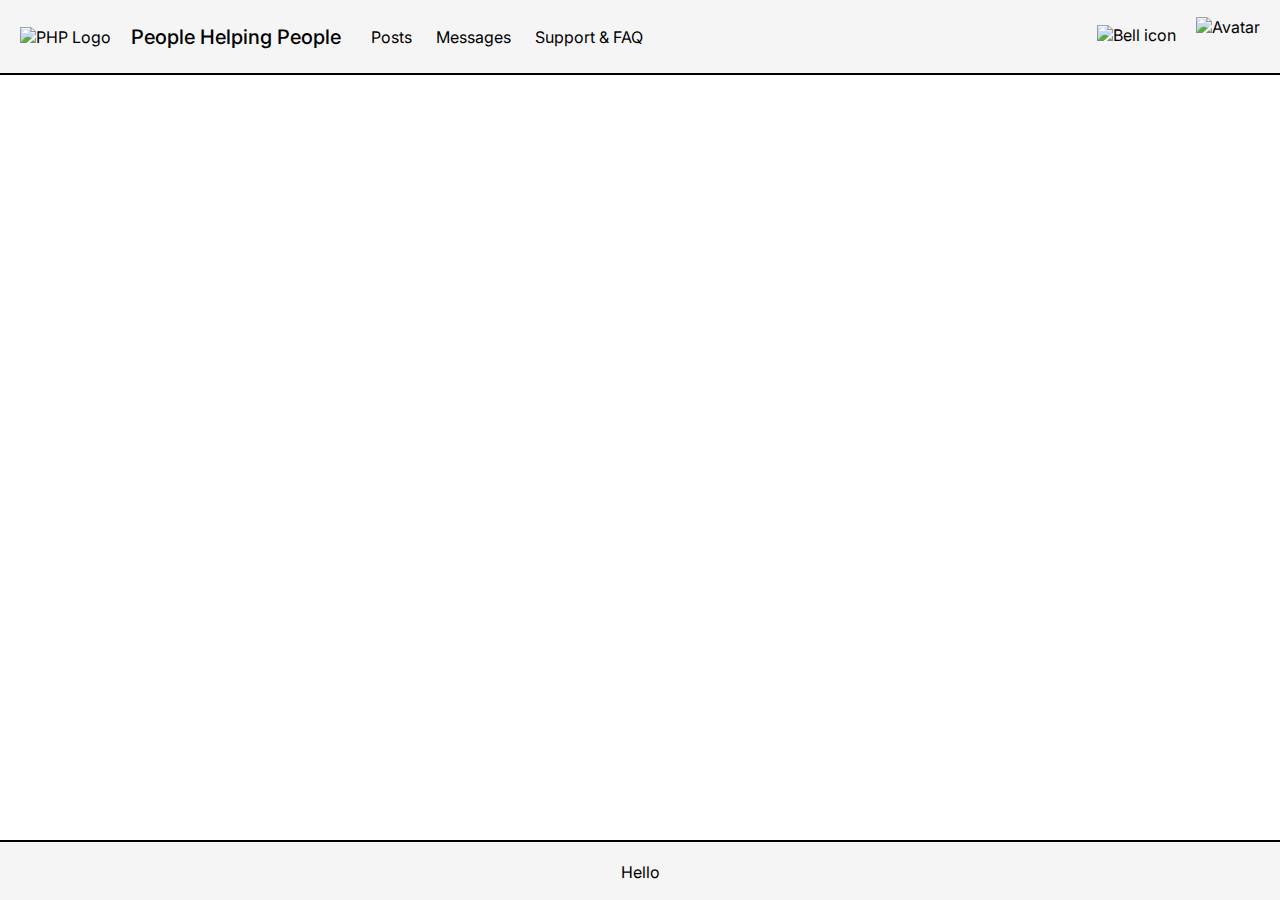
==== index.html @ 047669de "Update index.css with old code,  added css reset and index css" ====
<!DOCTYPE html>
<html lang="en">
<head>
    <meta charset="UTF-8">
    <meta http-equiv="X-UA-Compatible" content="IE=edge">
    <meta name="viewport" content="width=device-width, initial-scale=1.0">
    <title>Home Page</title>
    <link rel="stylesheet" href="css/reset.css">
    <link rel="stylesheet" href="css/style.css">
</head>
<body>
    <!--Home page header-->
    <header>
        <div class="header-left">
            <a href="index.html"><img class="header-logo" src="images/tracedLogo.png" alt="PHP Logo"></a>
            <h1 class="header-text">People Helping People</h1>
            <nav>
                <a href="#">Posts</a>
                <a href="#">Messages</a>
                <a href="#">Support & FAQ</a>
            </nav>
        </div>
        <div class="header-right">
            <img class="bell" src="images/bell-fill.png" alt="Bell icon">
            <img class="avatar" src="images/1.0 Avatar.png" alt="Avatar">
        </div>
    </header>
    <footer>
        <p>Hello</p>
    </footer>
</body>
</html>
---- css/style.css ----
/* css reset is located in reset.css */

/* GLOBAL STYLES */
@import url("https://fonts.googleapis.com/css2?family=Inter:wght@200;300;400;500;600;700&display=swap");

body {
    font-family: "Inter", sans-serif;
}

/* header */
header {
    height: 75px;
    background: #f5f5f5;
    display: flex;
    flex-wrap: nowrap;
    align-items: center;
    padding: 20px;
    justify-content: space-between;
    border-bottom: 2px solid #000;
}
.header-left {
    display: flex;
    align-items: center;
}
.header-right {
    display: flex;
    align-items: center;
}
.header-logo {
    height: 35px;
    width: auto;
}
.header-text {
    font-weight: 500;
    font-size: 20px;
    padding: 0px 20px;
}
nav a {
    padding: 0px 10px;
}
.bell {
    height: 24px;
    padding: 0px 20px;
}
.avatar {
    height: 40px;
}

/* footer */
footer {
    background: #f5f5f5;
    width: 100%;
    height: 60px;
    position: absolute;
    bottom: 0;
    left: 0;
    text-align: center;
    padding: 20px;
    border-top: 2px solid #000;
}
.footer-link:hover {
    text-decoration: underline;
}
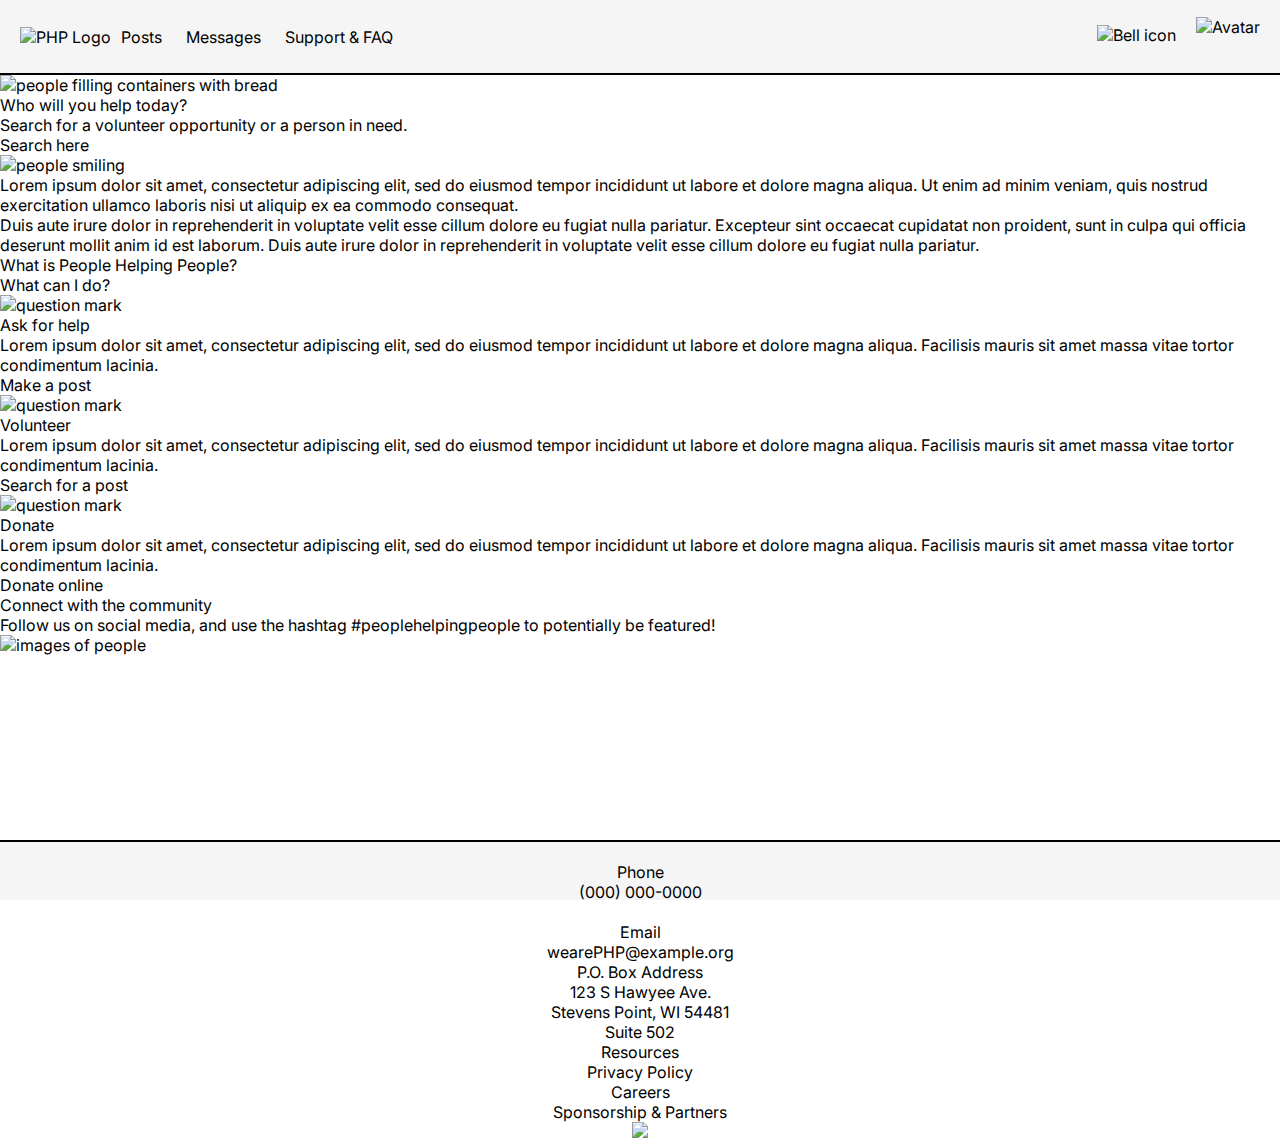
==== commit d0413dab: "changed text on card section" ====
--- a/index.html
+++ b/index.html
@@ -7,17 +7,18 @@
     <title>Home Page</title>
     <link rel="stylesheet" href="css/reset.css">
     <link rel="stylesheet" href="css/style.css">
+    <script src="https://code.jquery.com/jquery-latest.min.js"></script>
+    <script src="js/javascript.js"></script>
 </head>
 <body>
     <!--Home page header-->
     <header>
         <div class="header-left">
-            <a href="index.html"><img class="header-logo" src="images/tracedLogo.png" alt="PHP Logo"></a>
-            <h1 class="header-text">People Helping People</h1>
+            <a href="index.html"><img class="header-logo" src="images/current logo.png" alt="PHP Logo"></a>
             <nav>
-                <a href="#">Posts</a>
-                <a href="#">Messages</a>
-                <a href="#">Support & FAQ</a>
+                <a class="navlinks" href="#">Posts</a>
+                <a class="navlinks" href="#">Messages</a>
+                <a class="navlinks" href="#">Support & FAQ</a>
             </nav>
         </div>
         <div class="header-right">
@@ -25,8 +26,97 @@
             <img class="avatar" src="images/1.0 Avatar.png" alt="Avatar">
         </div>
     </header>
-    <footer>
-        <p>Hello</p>
-    </footer>
+    <div id="intro">
+        <img id="hero-image" src="images/heroimage.png" alt="people filling containers with bread">
+        <div id="hero-text-container">
+            <h2 id="hero-text">Who will you help today?</h2>
+            <p id="hero-subtext">Search for a volunteer opportunity or a person in need.</p>
+        </div>
+    </div>
+    <form class="nosubmit">
+        <input class="nosubmit" type="search" placeholder="Search here">
+    </form>
+    <main>
+        <div class="who-are-we">
+        </div>
+        <div class="who-are-we">
+            <div class="intro-image">
+                <img src="images/intro images.png" alt="people smiling">
+            </div>
+            <div class="answer-text">
+                <p>Lorem ipsum dolor sit amet, consectetur adipiscing elit, sed do eiusmod tempor incididunt ut labore et dolore magna aliqua. Ut enim ad minim veniam, quis nostrud exercitation ullamco laboris nisi ut aliquip ex ea commodo consequat. 
+                </p>
+                <p>Duis aute irure dolor in reprehenderit in voluptate velit esse cillum dolore eu fugiat nulla pariatur. Excepteur sint occaecat cupidatat non proident, sunt in culpa qui officia deserunt mollit anim id est laborum. Duis aute irure dolor in reprehenderit in voluptate velit esse cillum dolore eu fugiat nulla pariatur.</p>
+            </div>
+            <div class="question-text">
+                <h2 id="intro-question">What is People Helping People?</h2>
+                <div class="line"></div>
+            </div>
+        </div>  
+        <div class="question-text">
+            <h2 id="intro-question">What can I do?</h2>
+            <div class="line"></div>
+        </div>
+        <div class="what-can-i-do">
+            <div class="intro-card">
+                <img class="badge" alt="question mark" src="images/question badge.png">
+                <h1>Ask for help</h1>
+                <p>Lorem ipsum dolor sit amet, consectetur adipiscing elit, sed do eiusmod tempor incididunt ut labore et dolore magna aliqua. Facilisis mauris sit amet massa vitae tortor condimentum lacinia.</p>
+                <div class="button">
+                    <p><a href="post.html">Make a post</a></p>
+                </div>
+            </div>
+            <div class="intro-card">
+                <img class="badge" alt="question mark" src="images/search badge.png">
+                <h1>Volunteer</h1>
+                <p>Lorem ipsum dolor sit amet, consectetur adipiscing elit, sed do eiusmod tempor incididunt ut labore et dolore magna aliqua. Facilisis mauris sit amet massa vitae tortor condimentum lacinia.</p>
+                <div class="button">
+                    <p><a href="post.html">Search for a post</a></p>
+                </div>
+            </div>
+            <div class="intro-card">
+                <img class="badge" alt="question mark" src="images/money badge.png">
+                <h1>Donate</h1>
+                <p>Lorem ipsum dolor sit amet, consectetur adipiscing elit, sed do eiusmod tempor incididunt ut labore et dolore magna aliqua. Facilisis mauris sit amet massa vitae tortor condimentum lacinia.</p>
+                <div class="button">
+                    <p><a href="post.html">Donate online</a></p>
+                </div>
+            </div>
+        </div>
+    </main>
+    <div class="connect-with-community">
+        <div class="question-text">
+            <h2 id="intro-question">Connect with the community</h2>
+            <div class="line"></div>
+        </div>
+        <p>Follow us on social media, and use the hashtag #peoplehelpingpeople to potentially be featured!</p>
+        <img class="carousel-images" src="images/caurouselimages.png" alt="images of people">
+    </div>
+<!--Footer-->
+ <footer>
+    <div class="footer-links">
+        <div class="column">
+            <p><span>Phone</span></p>
+            <p>(000) 000-0000</p><br>
+            <p><span>Email</span></p>
+            <p>wearePHP@example.org</p>
+        </div>
+        <div class="column">
+            <p><span>P.O. Box Address</span></p>
+            <p>123 S Hawyee Ave.</p>
+            <p>Stevens Point, WI 54481</p>
+            <p>Suite 502</p>
+        </div>
+        <div class="column">
+            <p><span>Resources</span></p>
+            <p>Privacy Policy</p>
+            <p>Careers</p>
+            <p>Sponsorship & Partners</p> 
+        </div>
+    </div>
+    <div class="social-media">
+        <a href="#"><img src="images/social media footer.png"></a>
+    </div>
+ </footer>
 </body>
 </html>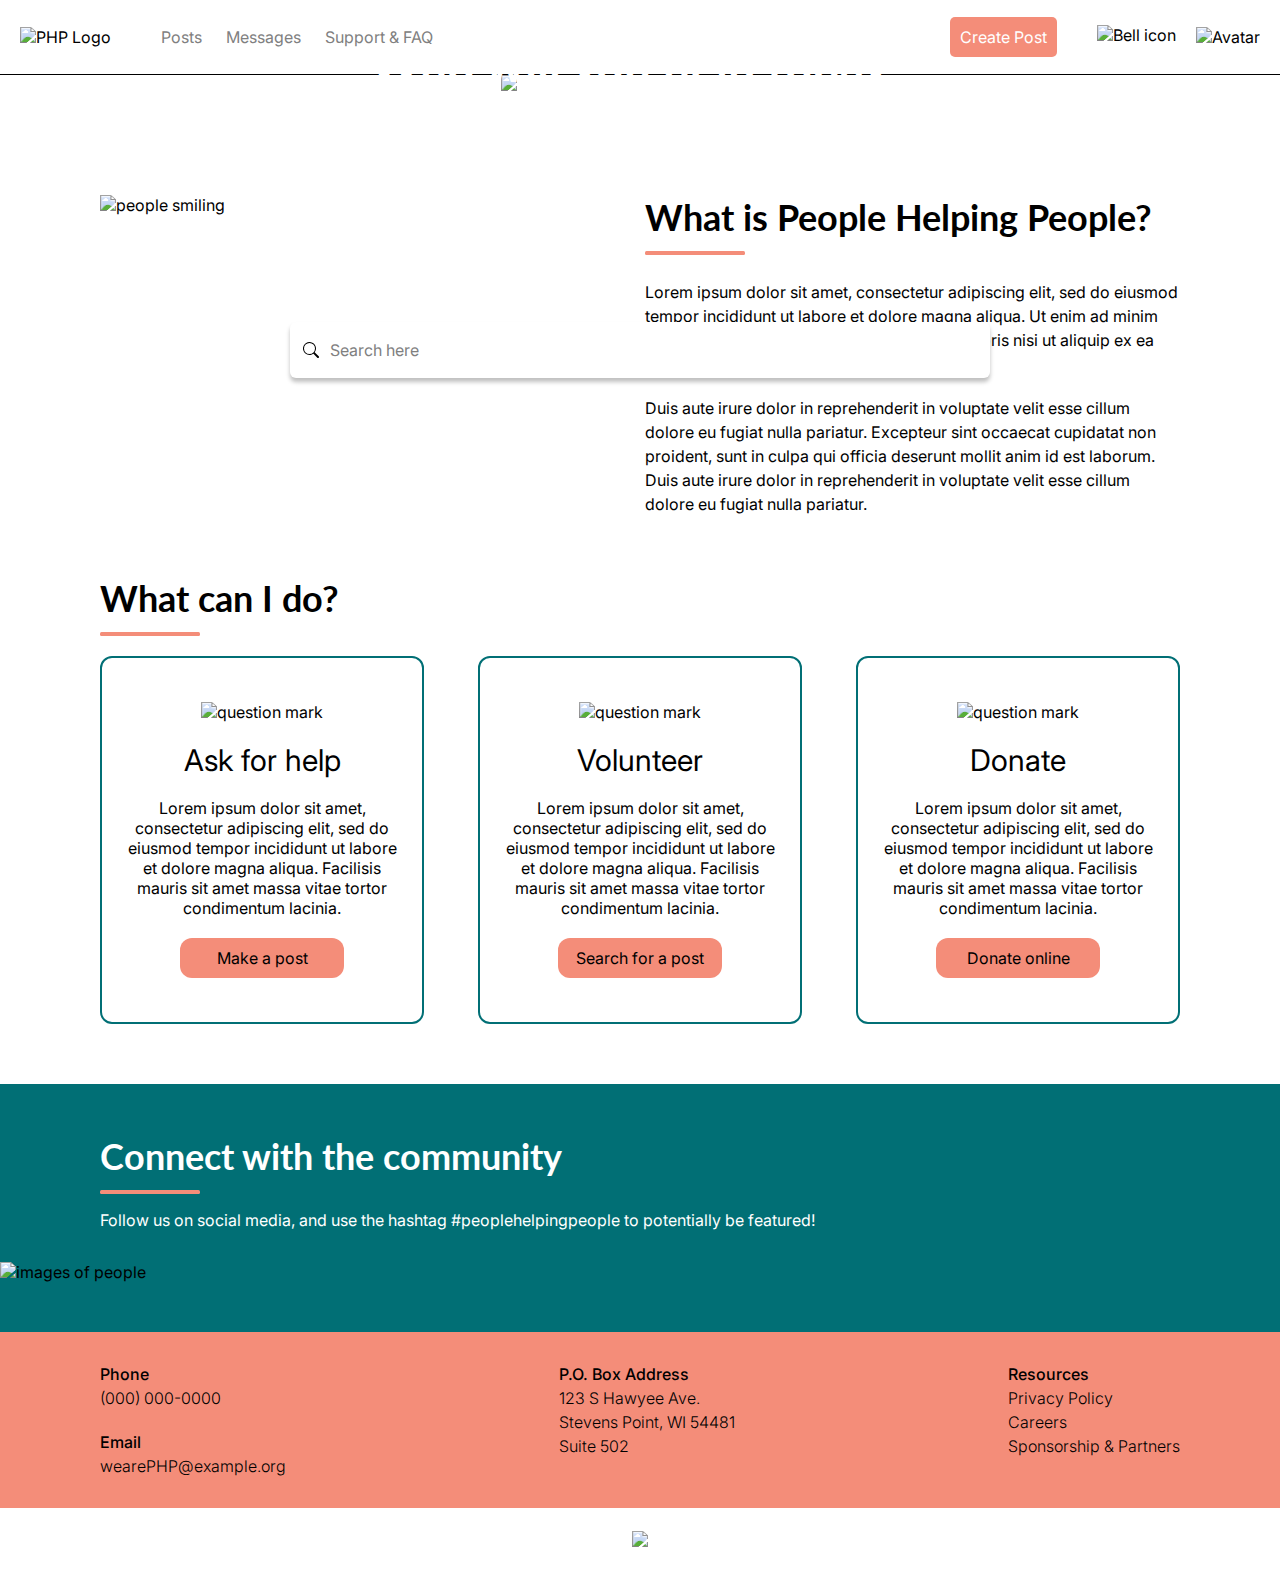
==== commit 60855f42: "Update index.css, style.css, and 7 more files" ====
--- a/index.html
+++ b/index.html
@@ -7,25 +7,28 @@
     <title>Home Page</title>
     <link rel="stylesheet" href="css/reset.css">
     <link rel="stylesheet" href="css/style.css">
+    <link rel="stylesheet" href="css/index.css">
     <script src="https://code.jquery.com/jquery-latest.min.js"></script>
     <script src="js/javascript.js"></script>
 </head>
 <body>
-    <!--Home page header-->
+    <!--Header-->
     <header>
         <div class="header-left">
             <a href="index.html"><img class="header-logo" src="images/current logo.png" alt="PHP Logo"></a>
             <nav>
-                <a class="navlinks" href="#">Posts</a>
-                <a class="navlinks" href="#">Messages</a>
-                <a class="navlinks" href="#">Support & FAQ</a>
+                <a class="navlinks" href="search.html">Posts</a>
+                <a class="navlinks" href="message.html">Messages</a>
+                <a class="navlinks" href="support.html">Support & FAQ</a>
             </nav>
         </div>
         <div class="header-right">
+            <a href="post.html"><input id="button-coral" type="submit" value="Create Post"></a>
             <img class="bell" src="images/bell-fill.png" alt="Bell icon">
-            <img class="avatar" src="images/1.0 Avatar.png" alt="Avatar">
+            <a href="login.html"><img class="avatar" src="images/1.0 Avatar.png" alt="Avatar"></a>
         </div>
     </header>
+    <!--Hero image (home)-->
     <div id="intro">
         <img id="hero-image" src="images/heroimage.png" alt="people filling containers with bread">
         <div id="hero-text-container">
@@ -36,6 +39,7 @@
     <form class="nosubmit">
         <input class="nosubmit" type="search" placeholder="Search here">
     </form>
+    <!--Body content-->
     <main>
         <div class="who-are-we">
         </div>
@@ -43,18 +47,18 @@
             <div class="intro-image">
                 <img src="images/intro images.png" alt="people smiling">
             </div>
-            <div class="answer-text">
+            <div class="header-text">
                 <p>Lorem ipsum dolor sit amet, consectetur adipiscing elit, sed do eiusmod tempor incididunt ut labore et dolore magna aliqua. Ut enim ad minim veniam, quis nostrud exercitation ullamco laboris nisi ut aliquip ex ea commodo consequat. 
                 </p>
                 <p>Duis aute irure dolor in reprehenderit in voluptate velit esse cillum dolore eu fugiat nulla pariatur. Excepteur sint occaecat cupidatat non proident, sunt in culpa qui officia deserunt mollit anim id est laborum. Duis aute irure dolor in reprehenderit in voluptate velit esse cillum dolore eu fugiat nulla pariatur.</p>
             </div>
-            <div class="question-text">
-                <h2 id="intro-question">What is People Helping People?</h2>
+            <div class="header">
+                <h2>What is People Helping People?</h2>
                 <div class="line"></div>
             </div>
         </div>  
-        <div class="question-text">
-            <h2 id="intro-question">What can I do?</h2>
+        <div class="header">
+            <h2>What can I do?</h2>
             <div class="line"></div>
         </div>
         <div class="what-can-i-do">
@@ -84,39 +88,39 @@
             </div>
         </div>
     </main>
-    <div class="connect-with-community">
-        <div class="question-text">
+    <div class="blue-module">
+        <div class="header">
             <h2 id="intro-question">Connect with the community</h2>
             <div class="line"></div>
         </div>
         <p>Follow us on social media, and use the hashtag #peoplehelpingpeople to potentially be featured!</p>
         <img class="carousel-images" src="images/caurouselimages.png" alt="images of people">
     </div>
-<!--Footer-->
- <footer>
-    <div class="footer-links">
-        <div class="column">
-            <p><span>Phone</span></p>
-            <p>(000) 000-0000</p><br>
-            <p><span>Email</span></p>
-            <p>wearePHP@example.org</p>
+    <!--Footer-->
+    <footer>
+        <div class="footer-links">
+            <div class="column">
+                <p><span>Phone</span></p>
+                <p>(000) 000-0000</p><br>
+                <p><span>Email</span></p>
+                <p>wearePHP@example.org</p>
+            </div>
+            <div class="column">
+                <p><span>P.O. Box Address</span></p>
+                <p>123 S Hawyee Ave.</p>
+                <p>Stevens Point, WI 54481</p>
+                <p>Suite 502</p>
+            </div>
+            <div class="column">
+                <p><span>Resources</span></p>
+                <p>Privacy Policy</p>
+                <p>Careers</p>
+                <p>Sponsorship & Partners</p> 
+            </div>
         </div>
-        <div class="column">
-            <p><span>P.O. Box Address</span></p>
-            <p>123 S Hawyee Ave.</p>
-            <p>Stevens Point, WI 54481</p>
-            <p>Suite 502</p>
+        <div class="social-media">
+            <a href="#"><img src="images/social media footer.png"></a>
         </div>
-        <div class="column">
-            <p><span>Resources</span></p>
-            <p>Privacy Policy</p>
-            <p>Careers</p>
-            <p>Sponsorship & Partners</p> 
-        </div>
-    </div>
-    <div class="social-media">
-        <a href="#"><img src="images/social media footer.png"></a>
-    </div>
- </footer>
+    </footer>
 </body>
 </html>--- a/css/style.css
+++ b/css/style.css
@@ -1,42 +1,169 @@
-/* css reset is located in reset.css */
-
-/* GLOBAL STYLES */
+/* GLOBAL STYLESHEET */
+
+/* Fonts */
 @import url("https://fonts.googleapis.com/css2?family=Inter:wght@200;300;400;500;600;700&display=swap");
-
+@import url("https://fonts.googleapis.com/css2?family=Lato:ital,wght@0,400,700;1,700&display=swap");
+
+/*
+font-family: 'Lato', sans-serif;
+font-weight: 700;   
+*/
+
+/* Global Colors */
+:root {
+    --teal-main: #016f75; /* var(--teal-main); */
+    --teal-light: #02a8b1; /* var(--teal-light); */
+    --coral-main: #f48d79; /* var(--coral-main); */
+    --coral-light: #f7afa1; /* var(--coral-light); */
+    --black: #000000; /* var(--black); */
+    --gray: #808080; /* var(--gray); */
+    --light-gray: #bfbfbf; /* var(--light-gray); */
+    --white: #ffffff; /* var(--white); */
+    --red: #ff0228; /* var(--red); */
+}
+
+/* Buttons */
+.button-container {
+    display: flex;
+    text-align: center;
+    justify-content: space-evenly;
+}
+#button-teal {
+    background-color: var(--teal-main);
+    color: var(--white);
+    padding: 10px;
+    border-radius: 5px;
+    margin: 10px 0px;
+    padding: 8px 30px;
+}
+#button-teal:hover {
+    background-color: var(--teal-light);
+}
+#button-coral:hover {
+    background-color: var(--coral-light);
+}
+#button-coral {
+    background-color: var(--coral-main);
+    color: var(--white);
+    padding: 10px;
+    border-radius: 5px;
+    margin: 8px 20px;
+}
+#button-gray:hover {
+    background-color: #d8d8d8;
+}
+#button-gray {
+    background-color: var(--light-gray);
+    color: var(--black);
+    padding: 10px;
+    border-radius: 5px;
+    margin: 8px 20px;
+}
+
+/* Tags */
+.tag-container {
+    display: flex;
+    flex-wrap: wrap;
+    gap: 5px;
+}
+.teal-tag {
+    background-color: var(--teal-main);
+    color: var(--white);
+    padding: 4px 8px;
+    border-radius: 12px;
+    font-size: 14px;
+}
+.coral-tag {
+    background-color: var(--coral-main);
+    color: var(--white);
+    padding: 4px 8px;
+    border-radius: 12px;
+    font-size: 14px;
+}
+.gray-tag {
+    background-color: var(--light-gray);
+    color: var(--black);
+    padding: 4px 8px;
+    border-radius: 12px;
+    font-size: 14px;
+}
+
+/* Body styles */
 body {
     font-family: "Inter", sans-serif;
 }
-
-/* header */
+main {
+    margin: 0px 100px;
+}
+@media (max-width: 700px) {
+    main {
+        margin: 0px 10px;
+    }
+}
+
+/* Form styling */
+input[type="text"],
+input[type="password"],
+textarea {
+    width: 100%;
+    font-size: 16px;
+    padding: 10px;
+    margin: 10px 0px 16px 0px;
+    border-radius: 4px;
+    border: 1px solid var(--teal-main);
+    color: var(--black);
+    background-color: var(--white);
+}
+input[type="text"]::placeholder,
+input[type="password"]::placeholder,
+textarea::placeholder {
+    color: var(--gray);
+}
+
+select {
+    width: 100%;
+    font-size: 16px;
+    padding: 10px;
+    margin: 10px 0px;
+    border-radius: 4px;
+    border: 1px solid var(--black);
+    color: var(--black);
+    background-color: var(--white);
+}
+
+/* Navbar */
 header {
     height: 75px;
-    background: #f5f5f5;
     display: flex;
     flex-wrap: nowrap;
     align-items: center;
     padding: 20px;
     justify-content: space-between;
-    border-bottom: 2px solid #000;
+    border-bottom: 1.5px solid var(--black);
 }
 .header-left {
     display: flex;
     align-items: center;
+    flex-wrap: nowrap;
 }
 .header-right {
     display: flex;
     align-items: center;
+    flex-wrap: nowrap;
 }
 .header-logo {
-    height: 35px;
-    width: auto;
-}
-.header-text {
-    font-weight: 500;
-    font-size: 20px;
-    padding: 0px 20px;
+    height: 40px;
+}
+nav {
+    margin: 0px 40px;
 }
 nav a {
     padding: 0px 10px;
+    color: var(--gray);
+}
+nav a:hover {
+    text-decoration: underline;
+    color: var(--black);
 }
 .bell {
     height: 24px;
@@ -46,18 +173,128 @@
     height: 40px;
 }
 
-/* footer */
-footer {
-    background: #f5f5f5;
-    width: 100%;
-    height: 60px;
+/* Hero image */
+#page-intro {
+    position: relative;
+    color: var(--white);
+    text-align: center;
+}
+#page-hero-image {
+    height: 275px;
+    width: 100%;
+    object-fit: cover;
+}
+#page-hero-text-container {
+    width: 100%;
     position: absolute;
-    bottom: 0;
-    left: 0;
-    text-align: center;
-    padding: 20px;
-    border-top: 2px solid #000;
-}
-.footer-link:hover {
-    text-decoration: underline;
-}
+    top: 50%;
+    left: 50%;
+    transform: translate(-50%, -50%);
+}
+#page-hero-text {
+    font-family: "Lato", sans-serif;
+    font-weight: 700;
+    font-size: 48px;
+    padding: 10px;
+}
+#page-hero-subtext {
+    font-size: 20px;
+    padding: 10px;
+}
+form .page-nosubmit {
+    border: none;
+    padding: 0;
+    z-index: 500;
+}
+input .page-nosubmit {
+    text-align: left;
+    margin: 12px;
+    font-size: 16px;
+    border-radius: 6px;
+    color: var(--black);
+    width: 400px;
+    box-shadow: 0px 4px 4px rgba(0, 0, 0, 0.25);
+
+    padding: 9px 4px 9px 40px;
+    background: transparent
+        url("data:image/svg+xml,%3Csvg xmlns='http://www.w3.org/2000/svg' width='16' height='16' class='bi bi-search' viewBox='0 0 16 16'%3E%3Cpath d='M11.742 10.344a6.5 6.5 0 1 0-1.397 1.398h-.001c.03.04.062.078.098.115l3.85 3.85a1 1 0 0 0 1.415-1.414l-3.85-3.85a1.007 1.007 0 0 0-.115-.1zM12 6.5a5.5 5.5 0 1 1-11 0 5.5 5.5 0 0 1 11 0z'%3E%3C/path%3E%3C/svg%3E")
+        no-repeat 13px center;
+    background-color: var(--white);
+}
+@media (max-width: 700px) {
+    input .page-nosubmit {
+        width: 400px;
+    }
+}
+input .page-nosubmit::placeholder {
+    text-align: left;
+    color: var(--gray);
+}
+
+/* Text headers */
+.header {
+    grid-area: question-text;
+    font-size: 36px;
+    font-family: "Lato", sans-serif;
+    font-weight: 700;
+}
+.line {
+    border-bottom: 4px solid var(--coral-main);
+    border-radius: 1.5px;
+    margin-top: 12px;
+    width: 100px;
+}
+.header-text {
+    grid-area: answer-text;
+    line-height: 24px;
+}
+.header-text p {
+    padding: 10px 0px;
+}
+
+/* Blue module */
+.blue-module {
+    margin: 60px 0px 0px 0px;
+    background-color: var(--teal-main);
+    width: 100%;
+    padding: 50px 0px;
+}
+.blue-module .header,
+.blue-module p {
+    color: var(--white);
+    padding: 0px 100px;
+}
+.blue-module p {
+    padding: 16px 100px 32px;
+}
+
+/* Footer */
+.footer-links {
+    padding: 30px 100px;
+    display: flex;
+    justify-content: space-between;
+    align-items: first baseline;
+    background: var(--coral-main);
+    color: var(--black);
+    width: 100%;
+}
+span {
+    font-weight: 500;
+}
+.column {
+    display: flex;
+    flex-direction: column;
+}
+.column p {
+    line-height: 24px;
+    font-weight: 300;
+}
+.social-media {
+    height: 65px;
+    display: flex;
+    justify-content: center;
+    align-items: center;
+}
+.social-media img {
+    height: 35px;
+}
--- a/css/index.css
+++ b/css/index.css
@@ -0,0 +1,119 @@
+/* styles for index.html */
+
+/* hero image (home page specific) */
+#intro {
+    position: relative;
+    color: var(--white);
+    text-align: center;
+}
+#hero-image {
+    height: 275px;
+    width: 100%;
+    object-fit: cover;
+}
+#hero-text-container {
+    width: 100%;
+    position: absolute;
+    top: 50%;
+    left: 50%;
+    transform: translate(-50%, -50%);
+}
+#hero-text {
+    font-family: "Lato", sans-serif;
+    font-weight: 700;
+    font-size: 48px;
+    padding: 10px;
+}
+#hero-subtext {
+    font-size: 20px;
+    padding: 10px;
+}
+form.nosubmit {
+    border: none;
+    padding: 0;
+    position: absolute;
+    z-index: 500;
+    top: 310px;
+    left: 50%;
+    transform: translate(-50%);
+}
+input.nosubmit {
+    margin: 12px;
+    font-size: 16px;
+    border-radius: 6px;
+    color: var(--black);
+    width: 700px;
+    box-shadow: 0px 4px 4px rgba(0, 0, 0, 0.25);
+    padding: 18px 4px 18px 40px;
+    background: transparent
+        url("data:image/svg+xml,%3Csvg xmlns='http://www.w3.org/2000/svg' width='16' height='16' class='bi bi-search' viewBox='0 0 16 16'%3E%3Cpath d='M11.742 10.344a6.5 6.5 0 1 0-1.397 1.398h-.001c.03.04.062.078.098.115l3.85 3.85a1 1 0 0 0 1.415-1.414l-3.85-3.85a1.007 1.007 0 0 0-.115-.1zM12 6.5a5.5 5.5 0 1 1-11 0 5.5 5.5 0 0 1 11 0z'%3E%3C/path%3E%3C/svg%3E")
+        no-repeat 13px center;
+    background-color: var(--white);
+}
+@media (max-width: 700px) {
+    input.nosubmit {
+        width: 400px;
+    }
+}
+input.nosubmit::placeholder {
+    color: var(--gray);
+}
+
+/* intro images */
+.who-are-we {
+    display: grid;
+    grid-template-columns: 1fr 1fr;
+    grid-template-rows: 0.5fr 0.7fr 1fr;
+    gap: 0px 10px;
+    grid-auto-flow: row;
+    grid-template-areas:
+        "intro-image question-text"
+        "intro-image answer-text"
+        "intro-image answer-text";
+    margin: 50px 0px;
+}
+.intro-image {
+    grid-area: intro-image;
+    max-width: 450px;
+}
+
+/* what can I do? */
+.what-can-i-do {
+    display: flex;
+    justify-content: space-between;
+}
+.intro-card {
+    border: 2px solid var(--teal-main);
+    width: 30%;
+    text-align: center;
+    margin-top: 20px;
+    padding: 24px;
+    border-radius: 12px;
+}
+.intro-card h1 {
+    font-size: 30px;
+}
+.intro-card p {
+    margin: 20px 0px;
+}
+.badge {
+    height: 57px;
+    margin: 20px 0px;
+}
+.button {
+    background-color: var(--coral-main);
+    border-radius: 12px;
+    width: 60%;
+    margin: auto;
+}
+.button p {
+    padding: 10px;
+}
+.button:hover {
+    background-color: var(--coral-light);
+}
+
+/* fake image caurousel */
+.carousel-images {
+    width: 100%;
+}
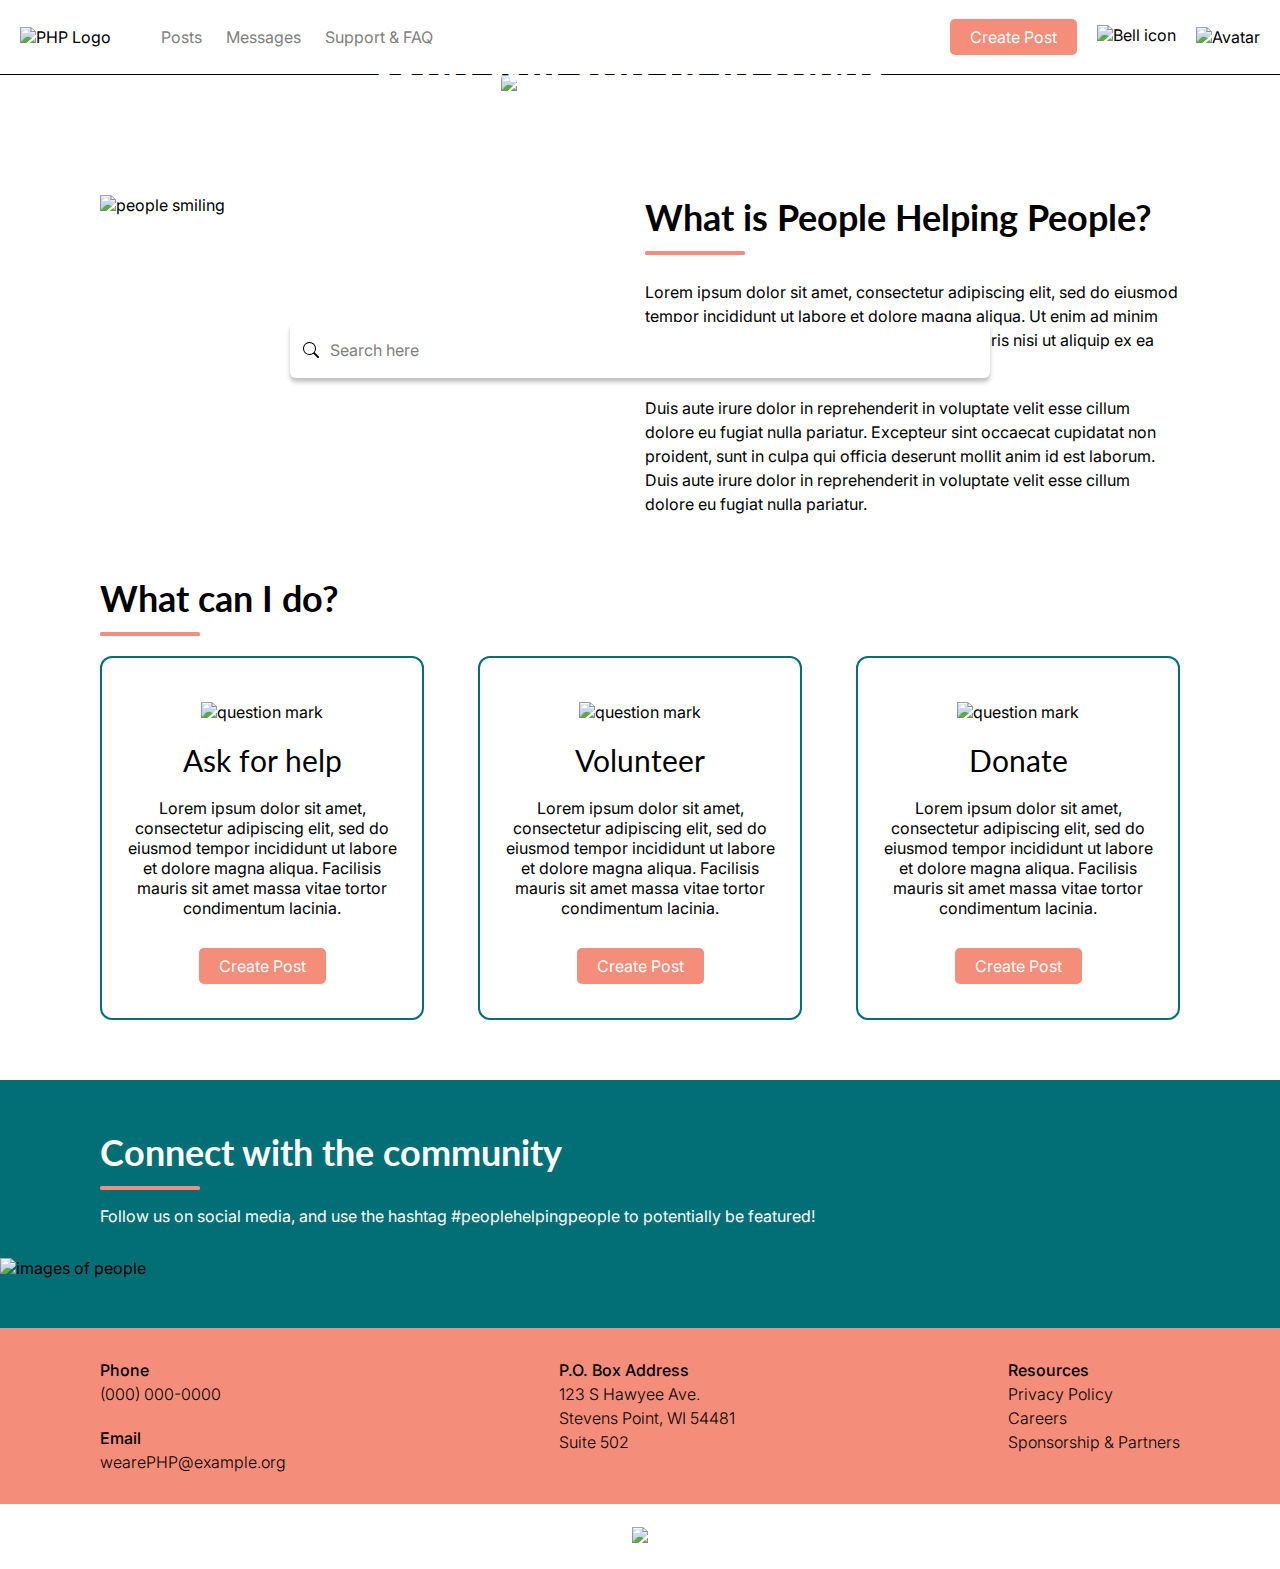
==== commit 67168753: "Large refactor" ====
--- a/index.html
+++ b/index.html
@@ -14,17 +14,17 @@
 <body>
     <!--Header-->
     <header>
-        <div class="header-left">
-            <a href="index.html"><img class="header-logo" src="images/current logo.png" alt="PHP Logo"></a>
+        <div class="left_header">
+            <a href="index.html"><img class="logo_header" src="images/current logo.png" alt="PHP Logo"></a>
             <nav>
-                <a class="navlinks" href="search.html">Posts</a>
-                <a class="navlinks" href="message.html">Messages</a>
-                <a class="navlinks" href="support.html">Support & FAQ</a>
+                <a href="search.html">Posts</a>
+                <a href="message.html">Messages</a>
+                <a href="support.html">Support & FAQ</a>
             </nav>
         </div>
-        <div class="header-right">
-            <a href="post.html"><input id="button-coral" type="submit" value="Create Post"></a>
-            <img class="bell" src="images/bell-fill.png" alt="Bell icon">
+        <div class="right_header">
+            <a href="post.html"><input class="coral_button" type="submit" value="Create Post"></a>
+            <img class="black_bell" src="images/bell-fill.png" alt="Bell icon">
             <a href="login.html"><img class="avatar" src="images/1.0 Avatar.png" alt="Avatar"></a>
         </div>
     </header>
@@ -32,93 +32,85 @@
     <div id="intro">
         <img id="hero-image" src="images/heroimage.png" alt="people filling containers with bread">
         <div id="hero-text-container">
-            <h2 id="hero-text">Who will you help today?</h2>
+            <h1 id="hero-text">Who will you help today?</h1>
             <p id="hero-subtext">Search for a volunteer opportunity or a person in need.</p>
         </div>
     </div>
-    <form class="nosubmit">
-        <input class="nosubmit" type="search" placeholder="Search here">
+    <form id="search">
+        <input id="search" type="search" placeholder="Search here">
     </form>
     <!--Body content-->
     <main>
-        <div class="who-are-we">
-        </div>
-        <div class="who-are-we">
-            <div class="intro-image">
+        <div id="intro_section">
+            <div id="intro_image">
                 <img src="images/intro images.png" alt="people smiling">
             </div>
-            <div class="header-text">
+            <div class="text_header">
                 <p>Lorem ipsum dolor sit amet, consectetur adipiscing elit, sed do eiusmod tempor incididunt ut labore et dolore magna aliqua. Ut enim ad minim veniam, quis nostrud exercitation ullamco laboris nisi ut aliquip ex ea commodo consequat. 
                 </p>
                 <p>Duis aute irure dolor in reprehenderit in voluptate velit esse cillum dolore eu fugiat nulla pariatur. Excepteur sint occaecat cupidatat non proident, sunt in culpa qui officia deserunt mollit anim id est laborum. Duis aute irure dolor in reprehenderit in voluptate velit esse cillum dolore eu fugiat nulla pariatur.</p>
             </div>
-            <div class="header">
+            <div class="title_header">
                 <h2>What is People Helping People?</h2>
-                <div class="line"></div>
+                <div class="title_line"></div>
             </div>
         </div>  
-        <div class="header">
-            <h2>What can I do?</h2>
-            <div class="line"></div>
+        <div class="title_header">
+            <h1>What can I do?</h1>
+            <div class="title_line"></div>
         </div>
-        <div class="what-can-i-do">
-            <div class="intro-card">
-                <img class="badge" alt="question mark" src="images/question badge.png">
-                <h1>Ask for help</h1>
+        <div class="card_container">
+            <div class="card">
+                <img class="teal_badge" alt="question mark" src="images/question badge.png">
+                <h2>Ask for help</h2>
                 <p>Lorem ipsum dolor sit amet, consectetur adipiscing elit, sed do eiusmod tempor incididunt ut labore et dolore magna aliqua. Facilisis mauris sit amet massa vitae tortor condimentum lacinia.</p>
-                <div class="button">
-                    <p><a href="post.html">Make a post</a></p>
-                </div>
+                <a href="post.html"><input class="coral_button" type="submit" value="Create Post"></a>
             </div>
-            <div class="intro-card">
-                <img class="badge" alt="question mark" src="images/search badge.png">
-                <h1>Volunteer</h1>
+            <div class="card">
+                <img class="teal_badge" alt="question mark" src="images/search badge.png">
+                <h2>Volunteer</h2>
                 <p>Lorem ipsum dolor sit amet, consectetur adipiscing elit, sed do eiusmod tempor incididunt ut labore et dolore magna aliqua. Facilisis mauris sit amet massa vitae tortor condimentum lacinia.</p>
-                <div class="button">
-                    <p><a href="post.html">Search for a post</a></p>
-                </div>
+                <a href="search.html"><input class="coral_button" type="submit" value="Create Post"></a>
             </div>
-            <div class="intro-card">
-                <img class="badge" alt="question mark" src="images/money badge.png">
-                <h1>Donate</h1>
+            <div class="card">
+                <img class="teal_badge" alt="question mark" src="images/money badge.png">
+                <h2>Donate</h2>
                 <p>Lorem ipsum dolor sit amet, consectetur adipiscing elit, sed do eiusmod tempor incididunt ut labore et dolore magna aliqua. Facilisis mauris sit amet massa vitae tortor condimentum lacinia.</p>
-                <div class="button">
-                    <p><a href="post.html">Donate online</a></p>
-                </div>
+                <a href="search.html"><input class="coral_button" type="submit" value="Create Post"></a>
             </div>
         </div>
     </main>
-    <div class="blue-module">
-        <div class="header">
-            <h2 id="intro-question">Connect with the community</h2>
-            <div class="line"></div>
+    <div class="blue_module">
+        <div class="title_header">
+            <h2>Connect with the community</h2>
+            <div class="title_line"></div>
         </div>
         <p>Follow us on social media, and use the hashtag #peoplehelpingpeople to potentially be featured!</p>
-        <img class="carousel-images" src="images/caurouselimages.png" alt="images of people">
+        <img id="carousel-images" src="images/caurouselimages.png" alt="images of people">
     </div>
     <!--Footer-->
     <footer>
-        <div class="footer-links">
-            <div class="column">
+        <div class="footer_container">
+            <div class="footer_column">
                 <p><span>Phone</span></p>
                 <p>(000) 000-0000</p><br>
                 <p><span>Email</span></p>
                 <p>wearePHP@example.org</p>
             </div>
-            <div class="column">
+            <div class="footer_column">
                 <p><span>P.O. Box Address</span></p>
                 <p>123 S Hawyee Ave.</p>
                 <p>Stevens Point, WI 54481</p>
                 <p>Suite 502</p>
             </div>
-            <div class="column">
+            <div class="footer_column">
                 <p><span>Resources</span></p>
                 <p>Privacy Policy</p>
                 <p>Careers</p>
                 <p>Sponsorship & Partners</p> 
             </div>
         </div>
-        <div class="social-media">
+        <div class="footer_social">
             <a href="#"><img src="images/social media footer.png"></a>
         </div>
     </footer>
--- a/css/style.css
+++ b/css/style.css
@@ -23,69 +23,74 @@
 }
 
 /* Buttons */
-.button-container {
+.button_container {
     display: flex;
     text-align: center;
     justify-content: space-evenly;
 }
-#button-teal {
+.teal_button {
     background-color: var(--teal-main);
     color: var(--white);
-    padding: 10px;
     border-radius: 5px;
     margin: 10px 0px;
-    padding: 8px 30px;
-}
-#button-teal:hover {
+    padding: 8px 20px;
+}
+.teal_button:hover {
     background-color: var(--teal-light);
 }
-#button-coral:hover {
+.coral_button {
+    background-color: var(--coral-main);
+    color: var(--white);
+    border-radius: 5px;
+    margin: 10px 0px;
+    padding: 8px 20px;
+}
+.coral_button:hover {
     background-color: var(--coral-light);
 }
-#button-coral {
-    background-color: var(--coral-main);
-    color: var(--white);
-    padding: 10px;
+.gray_button {
+    background-color: var(--light-gray);
+    color: var(--black);
     border-radius: 5px;
-    margin: 8px 20px;
-}
-#button-gray:hover {
-    background-color: #d8d8d8;
-}
-#button-gray {
-    background-color: var(--light-gray);
-    color: var(--black);
-    padding: 10px;
-    border-radius: 5px;
-    margin: 8px 20px;
+    margin: 10px 0px;
+    padding: 8px 20px;
+}
+.gray_button:hover {
+    background-color: var(--gray);
 }
 
 /* Tags */
-.tag-container {
+.tag_container {
     display: flex;
     flex-wrap: wrap;
     gap: 5px;
 }
-.teal-tag {
+.teal_tag {
     background-color: var(--teal-main);
     color: var(--white);
     padding: 4px 8px;
     border-radius: 12px;
     font-size: 14px;
 }
-.coral-tag {
+.coral_tag {
     background-color: var(--coral-main);
     color: var(--white);
     padding: 4px 8px;
     border-radius: 12px;
     font-size: 14px;
 }
-.gray-tag {
+.gray_tag {
     background-color: var(--light-gray);
     color: var(--black);
     padding: 4px 8px;
     border-radius: 12px;
     font-size: 14px;
+}
+
+/* Badge */
+.teal_badge {
+    height: 57px;
+    margin: 20px 0px;
 }
 
 /* Body styles */
@@ -110,7 +115,7 @@
     padding: 10px;
     margin: 10px 0px 16px 0px;
     border-radius: 4px;
-    border: 1px solid var(--teal-main);
+    border: 1px solid var(--black);
     color: var(--black);
     background-color: var(--white);
 }
@@ -119,19 +124,18 @@
 textarea::placeholder {
     color: var(--gray);
 }
-
 select {
     width: 100%;
     font-size: 16px;
     padding: 10px;
-    margin: 10px 0px;
+    margin: 10px 0px 16px 0px;
     border-radius: 4px;
     border: 1px solid var(--black);
     color: var(--black);
     background-color: var(--white);
 }
 
-/* Navbar */
+/* Header */
 header {
     height: 75px;
     display: flex;
@@ -141,17 +145,17 @@
     justify-content: space-between;
     border-bottom: 1.5px solid var(--black);
 }
-.header-left {
+.left_header {
     display: flex;
     align-items: center;
     flex-wrap: nowrap;
 }
-.header-right {
+.right_header {
     display: flex;
     align-items: center;
     flex-wrap: nowrap;
 }
-.header-logo {
+.logo_header {
     height: 40px;
 }
 nav {
@@ -165,7 +169,7 @@
     text-decoration: underline;
     color: var(--black);
 }
-.bell {
+.black_bell {
     height: 24px;
     padding: 0px 20px;
 }
@@ -174,102 +178,146 @@
 }
 
 /* Hero image */
-#page-intro {
+.hero {
     position: relative;
     color: var(--white);
     text-align: center;
 }
-#page-hero-image {
+.hero img {
     height: 275px;
     width: 100%;
     object-fit: cover;
 }
-#page-hero-text-container {
+.hero_text_container {
     width: 100%;
     position: absolute;
     top: 50%;
     left: 50%;
     transform: translate(-50%, -50%);
 }
-#page-hero-text {
+.hero_title {
     font-family: "Lato", sans-serif;
     font-weight: 700;
     font-size: 48px;
     padding: 10px;
 }
-#page-hero-subtext {
+.hero_subtitle {
     font-size: 20px;
     padding: 10px;
-}
-form .page-nosubmit {
-    border: none;
-    padding: 0;
-    z-index: 500;
-}
-input .page-nosubmit {
-    text-align: left;
-    margin: 12px;
-    font-size: 16px;
-    border-radius: 6px;
-    color: var(--black);
-    width: 400px;
-    box-shadow: 0px 4px 4px rgba(0, 0, 0, 0.25);
-
-    padding: 9px 4px 9px 40px;
-    background: transparent
-        url("data:image/svg+xml,%3Csvg xmlns='http://www.w3.org/2000/svg' width='16' height='16' class='bi bi-search' viewBox='0 0 16 16'%3E%3Cpath d='M11.742 10.344a6.5 6.5 0 1 0-1.397 1.398h-.001c.03.04.062.078.098.115l3.85 3.85a1 1 0 0 0 1.415-1.414l-3.85-3.85a1.007 1.007 0 0 0-.115-.1zM12 6.5a5.5 5.5 0 1 1-11 0 5.5 5.5 0 0 1 11 0z'%3E%3C/path%3E%3C/svg%3E")
-        no-repeat 13px center;
-    background-color: var(--white);
-}
-@media (max-width: 700px) {
-    input .page-nosubmit {
-        width: 400px;
-    }
-}
-input .page-nosubmit::placeholder {
-    text-align: left;
-    color: var(--gray);
+        align-self: center;
 }
 
 /* Text headers */
-.header {
+.title_header {
     grid-area: question-text;
     font-size: 36px;
     font-family: "Lato", sans-serif;
     font-weight: 700;
 }
-.line {
+.title_line {
     border-bottom: 4px solid var(--coral-main);
     border-radius: 1.5px;
     margin-top: 12px;
     width: 100px;
 }
-.header-text {
+.text_header {
     grid-area: answer-text;
     line-height: 24px;
 }
-.header-text p {
+.text_header p {
     padding: 10px 0px;
 }
 
+/* cards */
+.card_container {
+    display: flex;
+    justify-content: space-between;
+}
+.card {
+    border: 2px solid var(--teal-main);
+    width: 30%;
+    text-align: center;
+    margin-top: 20px;
+    padding: 24px;
+    border-radius: 12px;
+}
+.card h2 {
+    font-size: 30px;
+    font-family: 'Lato', sans-serif;
+    font-weight: 400; 
+}
+.card p {
+    margin: 20px 0px;
+}
+
 /* Blue module */
-.blue-module {
+.blue_module {
     margin: 60px 0px 0px 0px;
     background-color: var(--teal-main);
     width: 100%;
     padding: 50px 0px;
 }
-.blue-module .header,
-.blue-module p {
+.blue_module .title_header,
+.blue_module p {
     color: var(--white);
     padding: 0px 100px;
 }
-.blue-module p {
+.blue_module p {
     padding: 16px 100px 32px;
 }
 
+/* accordion */ 
+.accordion {
+    display: flex;
+    flex-wrap: wrap;
+    justify-content: space-around;
+}
+.accordion_section {
+    margin: 30px 20px 40px 20px;
+    min-width: 450px;
+}
+.accordion_subheader {
+    font-size: 24px;
+    font-family: "Lato", sans-serif;
+    font-weight: 700;
+    padding: 0px 0px 10px 0px;
+    border-bottom: 2px solid var(--teal-main);
+}
+.accordion_content p {
+    font-size: 16px;
+    padding: 20px;
+}
+summary {
+    list-style-type: none;
+    font-size: 18px;
+    font-weight: 300;
+    color: var(--black);
+    padding: 10px;
+    outline: none;
+    text-align: left;
+    cursor: pointer;
+    position: relative;
+    border-bottom: 1px solid var(--teal-main);
+}
+details[open] summary ~ * {
+    background-color: var(--light-gray);
+}
+details > summary::after {
+    position: absolute;
+    content: "<";
+    right: 20px;
+}
+details[open] > summary::after {
+    position: absolute;
+    content: "∨";
+    right: 20px;
+}
+details > summary::-webkit-details-marker {
+    display: none;
+}
+
 /* Footer */
-.footer-links {
+.footer_container {
     padding: 30px 100px;
     display: flex;
     justify-content: space-between;
@@ -281,20 +329,20 @@
 span {
     font-weight: 500;
 }
-.column {
+.footer_column {
     display: flex;
     flex-direction: column;
 }
-.column p {
+.footer_column p {
     line-height: 24px;
     font-weight: 300;
 }
-.social-media {
+.footer_social {
     height: 65px;
     display: flex;
     justify-content: center;
     align-items: center;
 }
-.social-media img {
+.footer_social img {
     height: 35px;
 }
--- a/css/index.css
+++ b/css/index.css
@@ -1,6 +1,6 @@
 /* styles for index.html */
 
-/* hero image (home page specific) */
+/* hero image (home) */
 #intro {
     position: relative;
     color: var(--white);
@@ -28,7 +28,7 @@
     font-size: 20px;
     padding: 10px;
 }
-form.nosubmit {
+form#search {
     border: none;
     padding: 0;
     position: absolute;
@@ -37,7 +37,7 @@
     left: 50%;
     transform: translate(-50%);
 }
-input.nosubmit {
+input#search {
     margin: 12px;
     font-size: 16px;
     border-radius: 6px;
@@ -51,16 +51,16 @@
     background-color: var(--white);
 }
 @media (max-width: 700px) {
-    input.nosubmit {
+    input#search {
         width: 400px;
     }
 }
-input.nosubmit::placeholder {
+input#search::placeholder {
     color: var(--gray);
 }
 
-/* intro images */
-.who-are-we {
+/* intro images/text */
+#intro_section {
     display: grid;
     grid-template-columns: 1fr 1fr;
     grid-template-rows: 0.5fr 0.7fr 1fr;
@@ -70,50 +70,14 @@
         "intro-image question-text"
         "intro-image answer-text"
         "intro-image answer-text";
-    margin: 50px 0px;
+    margin: 100px 0px 50px 0px;
 }
-.intro-image {
+#intro_image {
     grid-area: intro-image;
-    max-width: 450px;
-}
-
-/* what can I do? */
-.what-can-i-do {
-    display: flex;
-    justify-content: space-between;
-}
-.intro-card {
-    border: 2px solid var(--teal-main);
-    width: 30%;
-    text-align: center;
-    margin-top: 20px;
-    padding: 24px;
-    border-radius: 12px;
-}
-.intro-card h1 {
-    font-size: 30px;
-}
-.intro-card p {
-    margin: 20px 0px;
-}
-.badge {
-    height: 57px;
-    margin: 20px 0px;
-}
-.button {
-    background-color: var(--coral-main);
-    border-radius: 12px;
-    width: 60%;
-    margin: auto;
-}
-.button p {
-    padding: 10px;
-}
-.button:hover {
-    background-color: var(--coral-light);
+    max-width: 500px;
 }
 
 /* fake image caurousel */
-.carousel-images {
+#carousel-images {
     width: 100%;
 }
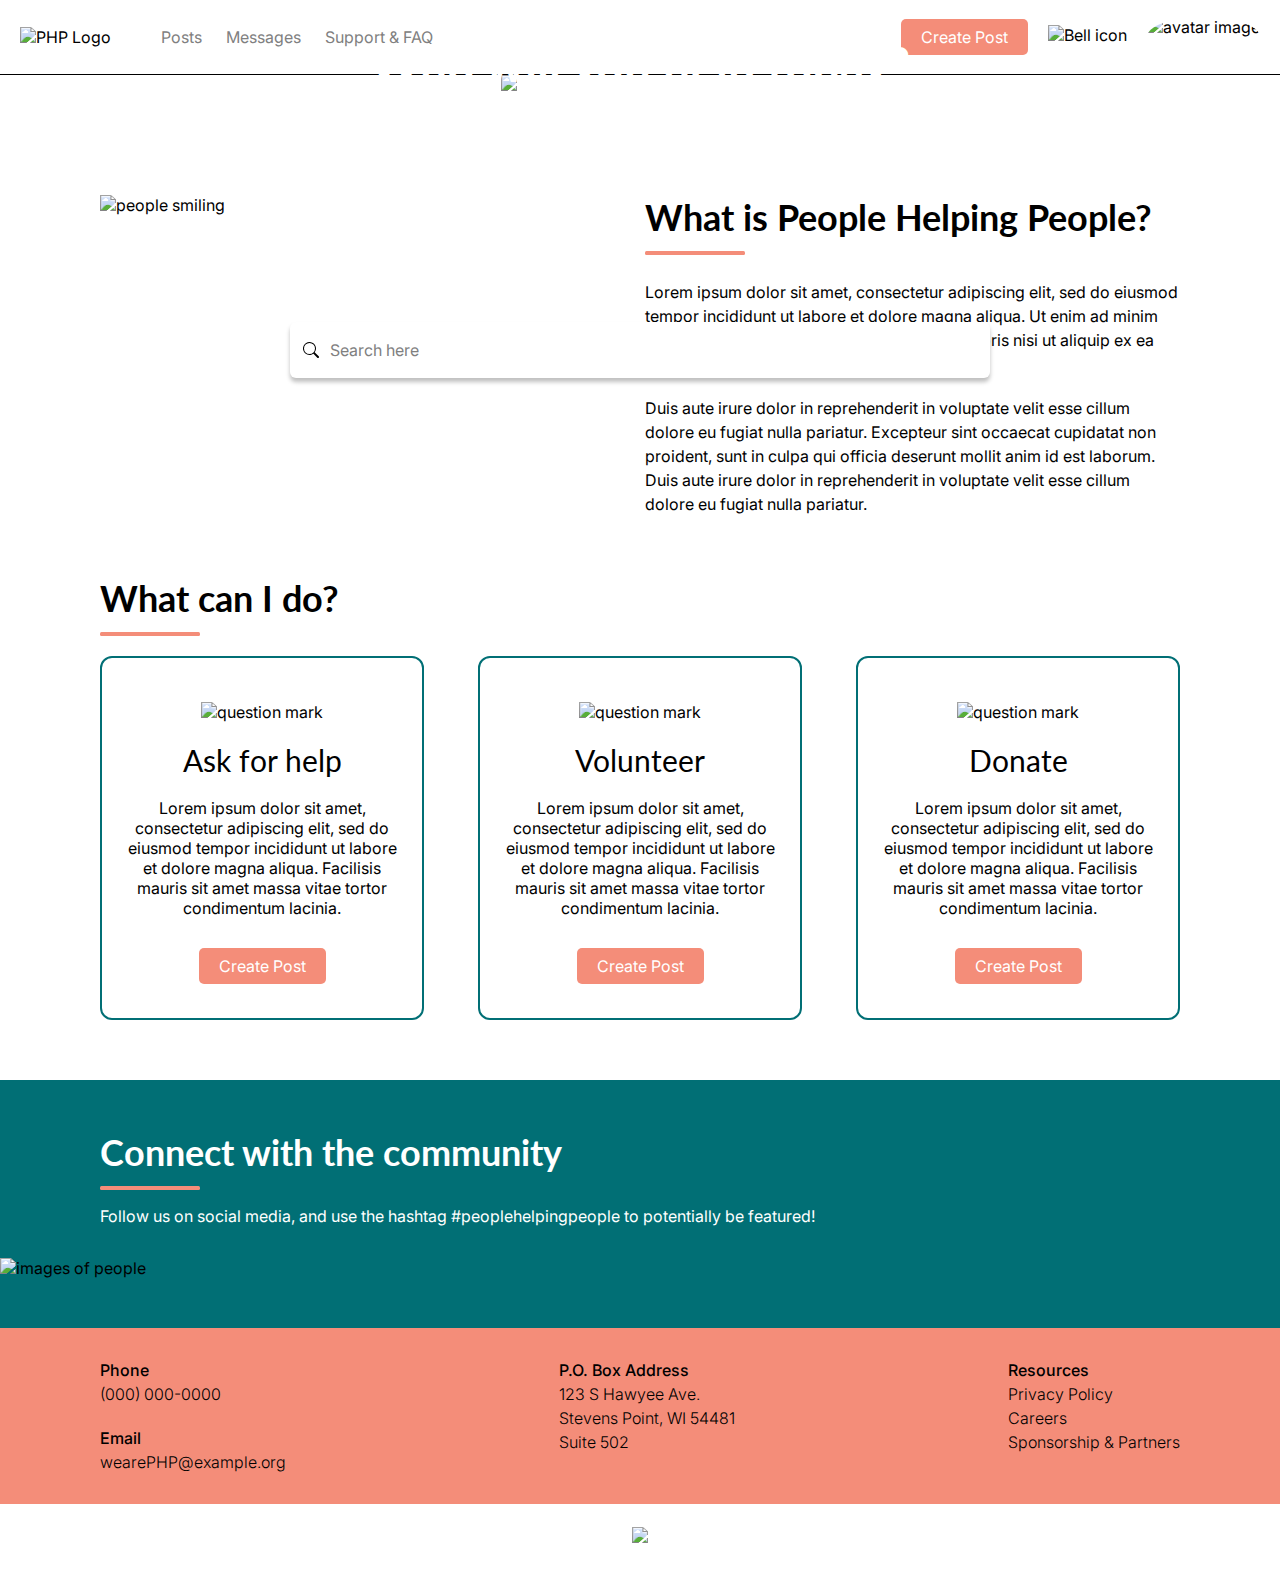
==== commit ba7de944: "changed login to modal,  moved around some styling" ====
--- a/index.html
+++ b/index.html
@@ -15,7 +15,7 @@
     <!--Header-->
     <header>
         <div class="left_header">
-            <a href="index.html"><img class="logo_header" src="images/current logo.png" alt="PHP Logo"></a>
+            <a href="index.html"><img class="logo_header" src="images/phpLogo.png" alt="PHP Logo"></a>
             <nav>
                 <a href="search.html">Posts</a>
                 <a href="message.html">Messages</a>
@@ -23,9 +23,87 @@
             </nav>
         </div>
         <div class="right_header">
-            <a href="post.html"><input class="coral_button" type="submit" value="Create Post"></a>
+        <!--START OF POST MODAL-->
+            <input id="myBtn" class="coral_button" type="submit" value="Create Post"></a>
+            <!--Modal content-->
+            <div id="myModal" class="modal">
+            <div class="modal-content">
+                <img class="close_modal close_modal_img" src="images/xmark.svg" alt="xmark">
+                <div class="title_header">
+                    <h1>Create A Post</h1>
+                    <div class="title_line"></div>
+                </div>
+                    <div id="post_container">
+                        <div id="left">
+                            <img src="images/postimage.png" alt="picture of house">
+                            <a href="post.html"><input class="coral_button" type="submit" value="Add Image"/></a>
+                            <div id="post_buttons">
+                                <select>
+                                    <option>Type of work ∨</option>
+                                    <option>Type of work</option>
+                                    <option>Type of work</option>
+                                    <option>Type of work</option>
+                                    <option>Type of work</option>
+                                    <option>Type of work</option>
+                                    <option>Type of work</option>
+                                    <option>Type of work</option>
+                                    <option>Type of work</option>
+                                </select>
+                                <input type="text" placeholder="Location" />
+                            </div>
+                        </div>
+                        <div id="right">
+                            <input type="text" placeholder="Post Title" />
+                            <textarea
+                                id="description"
+                                placeholder="Describe the job you need to be done"
+                            ></textarea>
+                            <div class="tag_container">
+                                <p class="teal_tag">Placeholder</p>
+                                <p class="teal_tag">Placeholder</p>
+                                <p class="teal_tag">Placeholder</p>
+                                <p class="teal_tag">Placeholder</p>
+                                <p class="teal_tag">Placeholder</p>
+                                <p class="teal_tag">Placeholder</p>
+                                <p class="gray_tag">Add more tags +</p>
+                            </div>
+                        </div>
+                        <div id="bottom">
+                            <p class="close_modal">Save as draft</p>
+                            <input class="teal_button" type="button" value="Create a post"> 
+                        </div>
+                    </div>
+                </div> <!--End of .modal-content -->
+            </div> <!--End of #myModal-->
+        <!--END OF POST MODAL-->
             <img class="black_bell" src="images/bell-fill.png" alt="Bell icon">
-            <a href="login.html"><img class="avatar" src="images/1.0 Avatar.png" alt="Avatar"></a>
+        <!--START OF LOGIN MODAL-->
+            <img id="myBtnLogin" class="avatar" src="images/1.0 Avatar.png" alt="avatar image"></a>
+            <!--Modal content-->
+            <div id="myModalLogin" class="login_modal">
+                <div class="login_modal_content">
+                    <div id="login_container">
+                        <img class="login_close_modal login_close_modal_img" src="images/xmark.svg" alt="xmark">
+                        <div id="login">
+                            <div id="login_header">
+                                <h1>Welcome!</h1>
+                                <p>Please enter your username and password.</p>
+                            </div>
+                            <form>
+                                <label class="text-label" for="username">Your username <span id="red">*</span></label><br>
+                                <input class="text-input" id="username" name="username" type="text" placeholder="eg. johnsmith">
+                                <label class="text-label" for="password">Your password <span id="red">*</span></label><br>
+                                <input class="text-input" id="password" name="password" type="password" placeholder="********">
+                                <div class="button_container">
+                                    <a href="index.html"><input class="teal_button" type="submit" value="Log In"></a>
+                                    <a href="index.html"><input class="coral_button" type="submit" value="Sign Up"></a>
+                                </div>
+                            </form>
+                        </div>  
+                    </div> <!--End of login_container-->
+                </div> <!--End of .login_modal_content -->
+            </div> <!--End of #myModalogin-->
+        <!--END OF MODAL-->
         </div>
     </header>
     <!--Hero image (home)-->
@@ -114,5 +192,8 @@
             <a href="#"><img src="images/social media footer.png"></a>
         </div>
     </footer>
+    <!--JS for modal-->
+    <script src="js/loginModal.js"></script>    
+    <script src="js/postModal.js"></script>
 </body>
 </html>--- a/css/style.css
+++ b/css/style.css
@@ -175,6 +175,8 @@
 }
 .avatar {
     height: 40px;
+    border-radius: 50%;
+    cursor: pointer;
 }
 
 /* Hero image */
@@ -202,9 +204,11 @@
     padding: 10px;
 }
 .hero_subtitle {
+    font-family: "Lato", sans-serif;
+    font-weight: 400;
     font-size: 20px;
     padding: 10px;
-        align-self: center;
+    align-self: center;
 }
 
 /* Text headers */
@@ -279,7 +283,7 @@
 .accordion_subheader {
     font-size: 24px;
     font-family: "Lato", sans-serif;
-    font-weight: 700;
+    font-weight: 400;
     padding: 0px 0px 10px 0px;
     border-bottom: 2px solid var(--teal-main);
 }
@@ -289,8 +293,9 @@
 }
 summary {
     list-style-type: none;
-    font-size: 18px;
-    font-weight: 300;
+    font-size: 20px;
+    font-family: "Lato", sans-serif;
+    font-weight: 400;
     color: var(--black);
     padding: 10px;
     outline: none;
@@ -346,3 +351,179 @@
 .footer_social img {
     height: 35px;
 }
+
+
+/* CREATE A POST MODAL */ 
+.modal {
+    display: none; 
+    position: fixed; 
+    z-index: 1000; 
+    left: 0;
+    top: 0;
+    width: 100%;
+    height: 100%; 
+    overflow: auto; 
+    background-color: var(--black);
+    background-color: rgba(0,0,0,0.4); /* Black w/ opacity */
+}
+.modal-content {
+    background-color: var(--white);
+    margin: 30px auto; /* 15% from the top and centered */
+    padding: 30px;
+    width: 900px; 
+    border-radius: 16px;
+    -webkit-animation-name: animatetop;
+    -webkit-animation-duration: 0.4s;
+    animation-name: animatetop;
+    animation-duration: 0.4s
+}
+/* animation for modals */ 
+@-webkit-keyframes animatetop {
+  from {top:-300px; opacity:0} 
+  to {top:0; opacity:1}
+}
+@keyframes animatetop {
+  from {top:-300px; opacity:0}
+  to {top:0; opacity:1}
+}
+.close_modal_img {
+    width: 20px;
+    float: right;
+}
+.close_modal:hover,
+.close_modal:focus {
+    text-decoration: none;
+    cursor: pointer;
+}
+/* styles for post modal */
+#center {
+    display: flex;
+    justify-content: center;
+}
+#post_container {
+    display: grid;
+    grid-template-columns: 0.75fr 1.25fr;
+    grid-template-rows: 1fr 1.7fr 0.3fr;
+    grid-auto-columns: 1fr;
+    grid-auto-rows: 1fr;
+    gap: 20px 20px;
+    grid-auto-flow: row;
+    grid-template-areas:
+        "left right"
+        "left right"
+        "bottom bottom";
+    justify-items: center;
+    margin-top: 20px;
+    max-width: 886px;
+}
+#left {
+    grid-area: left;
+    max-width: 450px;
+    display: flex;
+    flex-direction: column;
+    align-items: center;
+}
+#left img {
+    max-width: 300px;
+}
+#post_buttons {
+    display: flex;
+    justify-content: flex-start;
+    align-items: center;
+    gap: 0px 10px;
+}
+#right {
+    grid-area: right;
+    min-width: 400px;
+    float: left;
+}
+#bottom {
+    grid-area: bottom;
+    display: flex;
+    justify-content: center;
+    align-items: center;
+}
+#bottom p {
+    color: var(--black);
+    padding: 0px 30px;
+}
+#bottom p:hover {
+    text-decoration: underline;
+}
+#post_buttons select {
+    width: 150px;
+}
+/* post-specific styling */ 
+#right textarea {
+    height: 200px;
+}
+
+
+/* LOGIN MODAL */ 
+.login_modal {
+    display: none; 
+    position: fixed; 
+    z-index: 1000; 
+    left: 0;
+    top: 0;
+    width: 100%;
+    height: 100%; 
+    background-color: var(--black);
+    background-color: rgba(0,0,0,0.4); /* Black w/ opacity */
+}
+.login_modal_content {
+    background-color: var(--light-gray);
+    margin: 30px auto; /* 15% from the top and centered */
+    padding: 10px 30px;
+    width: 450px;
+    border-radius: 16px;
+    -webkit-animation-name: animatetop;
+    -webkit-animation-duration: 0.4s;
+    animation-name: animatetop;
+    animation-duration: 0.4s;
+
+}
+/* animation for modals */ 
+@-webkit-keyframes animatetop {
+  from {top:-300px; opacity:0} 
+  to {top:0; opacity:1}
+}
+@keyframes animatetop {
+  from {top:-300px; opacity:0}
+  to {top:0; opacity:1}
+}
+.login_close_modal_img {
+    width: 20px;
+}
+.login_close_modal:hover,
+.login_close_modal:focus {
+    text-decoration: none;
+    cursor: pointer;
+}
+/* modal styles */ 
+#login_container {
+    display: flex;
+    flex-direction: column;
+    align-items: flex-end;
+    margin: 30px;
+}
+#login {
+    border-radius: 12px;
+    background-color: var(--light-gray);
+    display: flex;
+    flex-direction: column;
+}
+#login_header {
+    text-align: center;
+    padding-bottom: 20px;
+}
+#login_header h1 {
+    font-family: "Lato", sans-serif;
+    font-size: 36px;
+    font-weight: 700;
+    padding: 10px;
+}
+
+#red {
+    color: var(--red);
+}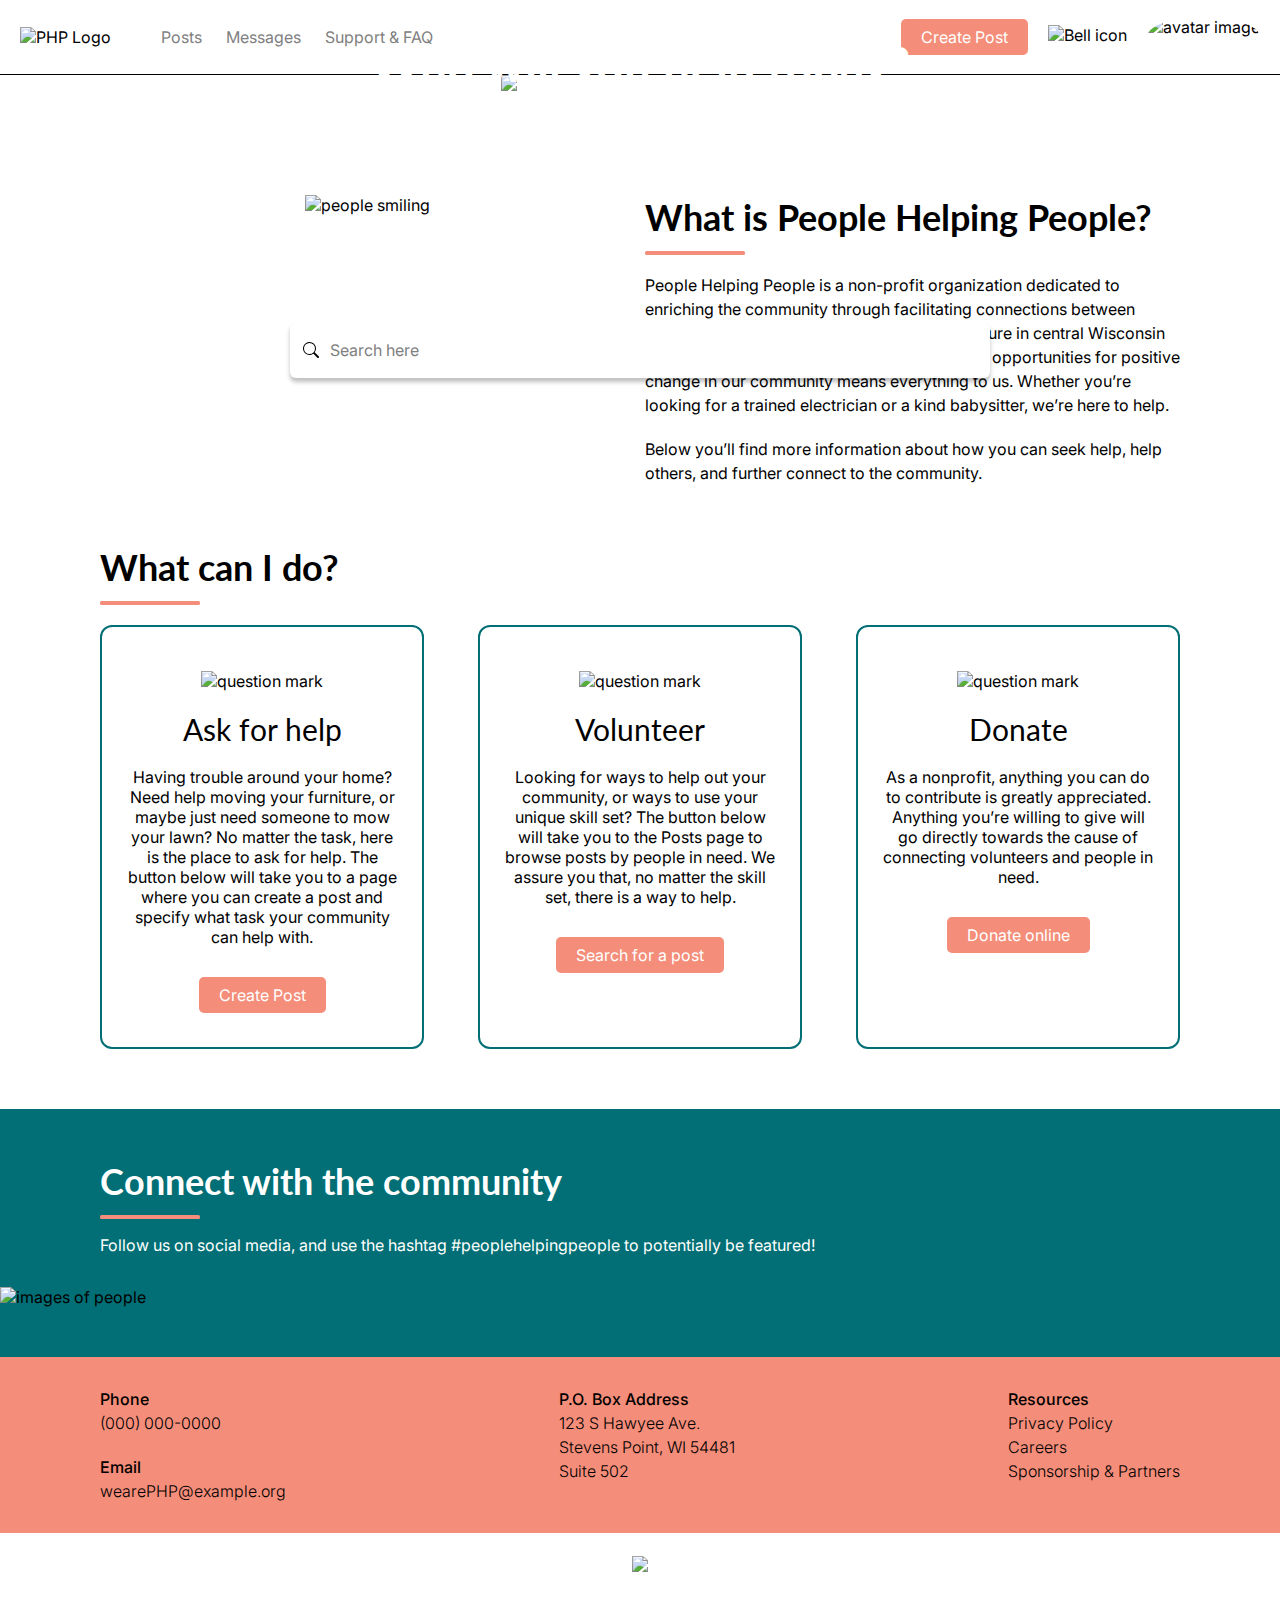
==== commit 82abbf9b: "Added Christian's copy,  styled the dropdowns,  fixed a few bugs" ====
--- a/index.html
+++ b/index.html
@@ -4,12 +4,13 @@
     <meta charset="UTF-8">
     <meta http-equiv="X-UA-Compatible" content="IE=edge">
     <meta name="viewport" content="width=device-width, initial-scale=1.0">
-    <title>Home Page</title>
+    <title>Home</title>
+    <link rel="icon" type="image/svg+xml" href="images/favicon/favicon.svg">
+    <link rel="icon" type="image/png" href="images/favicon/favicon.png">    
     <link rel="stylesheet" href="css/reset.css">
     <link rel="stylesheet" href="css/style.css">
     <link rel="stylesheet" href="css/index.css">
     <script src="https://code.jquery.com/jquery-latest.min.js"></script>
-    <script src="js/javascript.js"></script>
 </head>
 <body>
     <!--Header-->
@@ -30,7 +31,7 @@
             <div class="modal-content">
                 <img class="close_modal close_modal_img" src="images/xmark.svg" alt="xmark">
                 <div class="title_header">
-                    <h1>Create A Post</h1>
+                    <h2>Create A Post</h2>
                     <div class="title_line"></div>
                 </div>
                     <div id="post_container">
@@ -38,17 +39,14 @@
                             <img src="images/postimage.png" alt="picture of house">
                             <a href="post.html"><input class="coral_button" type="submit" value="Add Image"/></a>
                             <div id="post_buttons">
-                                <select>
-                                    <option>Type of work ∨</option>
-                                    <option>Type of work</option>
-                                    <option>Type of work</option>
-                                    <option>Type of work</option>
-                                    <option>Type of work</option>
-                                    <option>Type of work</option>
-                                    <option>Type of work</option>
-                                    <option>Type of work</option>
-                                    <option>Type of work</option>
-                                </select>
+                                <div class="custom-select" style="width:200px;">
+                                    <select>
+                                        <option>Type</option>
+                                        <option>Nannying</option>
+                                        <option>Manual labor</option>
+                                        <option>Driving</option>
+                                    </select>
+                                </div>
                                 <input type="text" placeholder="Location" />
                             </div>
                         </div>
@@ -59,12 +57,9 @@
                                 placeholder="Describe the job you need to be done"
                             ></textarea>
                             <div class="tag_container">
-                                <p class="teal_tag">Placeholder</p>
-                                <p class="teal_tag">Placeholder</p>
-                                <p class="teal_tag">Placeholder</p>
-                                <p class="teal_tag">Placeholder</p>
-                                <p class="teal_tag">Placeholder</p>
-                                <p class="teal_tag">Placeholder</p>
+                                <p class="teal_tag">1 hour or less</p>
+                                <p class="teal_tag">Manual labor</p>
+
                                 <p class="gray_tag">Add more tags +</p>
                             </div>
                         </div>
@@ -78,7 +73,7 @@
         <!--END OF POST MODAL-->
             <img class="black_bell" src="images/bell-fill.png" alt="Bell icon">
         <!--START OF LOGIN MODAL-->
-            <img id="myBtnLogin" class="avatar" src="images/1.0 Avatar.png" alt="avatar image"></a>
+            <img id="myBtnLogin" class="avatar" src="images/avatar-woman.svg" alt="avatar image"></a>
             <!--Modal content-->
             <div id="myModalLogin" class="login_modal">
                 <div class="login_modal_content">
@@ -86,7 +81,7 @@
                         <img class="login_close_modal login_close_modal_img" src="images/xmark.svg" alt="xmark">
                         <div id="login">
                             <div id="login_header">
-                                <h1>Welcome!</h1>
+                                <h2>Welcome!</h2>
                                 <p>Please enter your username and password.</p>
                             </div>
                             <form>
@@ -111,7 +106,7 @@
         <img id="hero-image" src="images/heroimage.png" alt="people filling containers with bread">
         <div id="hero-text-container">
             <h1 id="hero-text">Who will you help today?</h1>
-            <p id="hero-subtext">Search for a volunteer opportunity or a person in need.</p>
+            <h4 id="hero-subtext">Search for a volunteer opportunity or a person in need.</h4>
         </div>
     </div>
     <form id="search">
@@ -124,9 +119,8 @@
                 <img src="images/intro images.png" alt="people smiling">
             </div>
             <div class="text_header">
-                <p>Lorem ipsum dolor sit amet, consectetur adipiscing elit, sed do eiusmod tempor incididunt ut labore et dolore magna aliqua. Ut enim ad minim veniam, quis nostrud exercitation ullamco laboris nisi ut aliquip ex ea commodo consequat. 
-                </p>
-                <p>Duis aute irure dolor in reprehenderit in voluptate velit esse cillum dolore eu fugiat nulla pariatur. Excepteur sint occaecat cupidatat non proident, sunt in culpa qui officia deserunt mollit anim id est laborum. Duis aute irure dolor in reprehenderit in voluptate velit esse cillum dolore eu fugiat nulla pariatur.</p>
+                <p>People Helping People is a non-profit organization dedicated to enriching the community through facilitating connections between volunteers and people in need. As a central figure in central Wisconsin for many years, providing a platform to create opportunities for positive change in our community means everything to us. Whether you’re looking for a trained electrician or a kind babysitter, we’re here to help.</p>
+                <p>Below you’ll find more information about how you can seek help, help others, and further connect to the community.</p>
             </div>
             <div class="title_header">
                 <h2>What is People Helping People?</h2>
@@ -134,27 +128,27 @@
             </div>
         </div>  
         <div class="title_header">
-            <h1>What can I do?</h1>
+            <h2>What can I do?</h2>
             <div class="title_line"></div>
         </div>
         <div class="card_container">
             <div class="card">
                 <img class="teal_badge" alt="question mark" src="images/question badge.png">
-                <h2>Ask for help</h2>
-                <p>Lorem ipsum dolor sit amet, consectetur adipiscing elit, sed do eiusmod tempor incididunt ut labore et dolore magna aliqua. Facilisis mauris sit amet massa vitae tortor condimentum lacinia.</p>
+                <h3>Ask for help</h3>
+                <p>Having trouble around your home? Need help moving your furniture, or maybe just need someone to mow your lawn? No matter the task, here is the place to ask for help. The button below will take you to a page where you can create a post and specify what task your community can help with.</p>
                 <a href="post.html"><input class="coral_button" type="submit" value="Create Post"></a>
             </div>
             <div class="card">
                 <img class="teal_badge" alt="question mark" src="images/search badge.png">
-                <h2>Volunteer</h2>
-                <p>Lorem ipsum dolor sit amet, consectetur adipiscing elit, sed do eiusmod tempor incididunt ut labore et dolore magna aliqua. Facilisis mauris sit amet massa vitae tortor condimentum lacinia.</p>
-                <a href="search.html"><input class="coral_button" type="submit" value="Create Post"></a>
+                <h3>Volunteer</h3>
+                <p>Looking for ways to help out your community, or ways to use your unique skill set? The button below will take you to the Posts page to browse posts by people in need. We assure you that, no matter the skill set, there is a way to help.</p>
+                <a href="search.html"><input class="coral_button" type="submit" value="Search for a post"></a>
             </div>
             <div class="card">
                 <img class="teal_badge" alt="question mark" src="images/money badge.png">
-                <h2>Donate</h2>
-                <p>Lorem ipsum dolor sit amet, consectetur adipiscing elit, sed do eiusmod tempor incididunt ut labore et dolore magna aliqua. Facilisis mauris sit amet massa vitae tortor condimentum lacinia.</p>
-                <a href="search.html"><input class="coral_button" type="submit" value="Create Post"></a>
+                <h3>Donate</h3>
+                <p>As a nonprofit, anything you can do to contribute is greatly appreciated. Anything you’re willing to give will go directly towards the cause of connecting volunteers and people in need.</p>
+                <a href="search.html"><input class="coral_button" type="submit" value="Donate online"></a>
             </div>
         </div>
     </main>
@@ -195,5 +189,6 @@
     <!--JS for modal-->
     <script src="js/loginModal.js"></script>    
     <script src="js/postModal.js"></script>
+    <script src="js/customSelect.js"></script>
 </body>
 </html>--- a/css/style.css
+++ b/css/style.css
@@ -70,21 +70,21 @@
     color: var(--white);
     padding: 4px 8px;
     border-radius: 12px;
-    font-size: 14px;
+    font-size: 0.8em;
 }
 .coral_tag {
     background-color: var(--coral-main);
     color: var(--white);
     padding: 4px 8px;
     border-radius: 12px;
-    font-size: 14px;
+    font-size: 0.8em;
 }
 .gray_tag {
     background-color: var(--light-gray);
     color: var(--black);
     padding: 4px 8px;
     border-radius: 12px;
-    font-size: 14px;
+    font-size: 0.8em;
 }
 
 /* Badge */
@@ -111,9 +111,9 @@
 input[type="password"],
 textarea {
     width: 100%;
-    font-size: 16px;
-    padding: 10px;
-    margin: 10px 0px 16px 0px;
+    font-size: 1em;
+    padding: 8px;
+    margin: 10px 0px 10px 0px;
     border-radius: 4px;
     border: 1px solid var(--black);
     color: var(--black);
@@ -124,15 +124,61 @@
 textarea::placeholder {
     color: var(--gray);
 }
-select {
-    width: 100%;
-    font-size: 16px;
-    padding: 10px;
-    margin: 10px 0px 16px 0px;
-    border-radius: 4px;
-    border: 1px solid var(--black);
-    color: var(--black);
-    background-color: var(--white);
+
+/* custom select container */
+.custom-select {
+  position: relative;
+  font-family: Arial;
+}
+.custom-select select {
+  display: none; /*hide original SELECT element:*/
+}
+.select-selected {
+  background-color: var(--gray);
+  border-radius: 4px 4px 4px 4px;
+}
+.select-selected:after {
+  position: absolute;
+  content: "";
+  top: 14px;
+  right: 10px;
+  width: 0;
+  height: 0;
+  border: 6px solid transparent;
+  border-color: var(--white) transparent transparent transparent;
+}
+.select-selected.select-arrow-active:after {
+  border-color: transparent transparent var(--white) transparent;
+  top: 7px;
+}
+.select-items div,.select-selected {
+  color: var(--white);
+  padding: 8px 16px;
+  border: 1px solid transparent;
+  border-color: transparent transparent rgba(0, 0, 0, 0.1) transparent;
+  cursor: pointer;
+  user-select: none;
+
+}
+.select-items {
+  position: absolute;
+  background-color: var(--gray);
+  top: 100%;
+  left: 0;
+  right: 0;
+  z-index: 99;
+    border-radius: 0px 0px 4px 4px;
+}
+.select-hide {
+  display: none;
+}
+.select-items div:hover, .same-as-selected {
+  background-color: rgba(0, 0, 0, 0.1);
+}
+
+/* radio buttons */
+input[type="radio"] {
+    all: revert;
 }
 
 /* Header */
@@ -200,13 +246,13 @@
 .hero_title {
     font-family: "Lato", sans-serif;
     font-weight: 700;
-    font-size: 48px;
+    font-size: 3em;
     padding: 10px;
 }
 .hero_subtitle {
     font-family: "Lato", sans-serif;
     font-weight: 400;
-    font-size: 20px;
+    font-size: 1.25em;
     padding: 10px;
     align-self: center;
 }
@@ -214,7 +260,7 @@
 /* Text headers */
 .title_header {
     grid-area: question-text;
-    font-size: 36px;
+    font-size: 2.25em;
     font-family: "Lato", sans-serif;
     font-weight: 700;
 }
@@ -245,8 +291,8 @@
     padding: 24px;
     border-radius: 12px;
 }
-.card h2 {
-    font-size: 30px;
+.card h3 {
+    font-size: 1.875em;
     font-family: 'Lato', sans-serif;
     font-weight: 400; 
 }
@@ -281,19 +327,19 @@
     min-width: 450px;
 }
 .accordion_subheader {
-    font-size: 24px;
+    font-size: 1.875em;
     font-family: "Lato", sans-serif;
     font-weight: 400;
     padding: 0px 0px 10px 0px;
     border-bottom: 2px solid var(--teal-main);
 }
 .accordion_content p {
-    font-size: 16px;
+    font-size: 1em;
     padding: 20px;
 }
 summary {
     list-style-type: none;
-    font-size: 20px;
+    font-size: 1em;
     font-family: "Lato", sans-serif;
     font-weight: 400;
     color: var(--black);
@@ -425,6 +471,7 @@
 }
 #left img {
     max-width: 300px;
+    margin-bottom: 10px;
 }
 #post_buttons {
     display: flex;
@@ -450,9 +497,7 @@
 #bottom p:hover {
     text-decoration: underline;
 }
-#post_buttons select {
-    width: 150px;
-}
+
 /* post-specific styling */ 
 #right textarea {
     height: 200px;
@@ -517,9 +562,9 @@
     text-align: center;
     padding-bottom: 20px;
 }
-#login_header h1 {
+#login_header h2 {
     font-family: "Lato", sans-serif;
-    font-size: 36px;
+    font-size: 2.25em;
     font-weight: 700;
     padding: 10px;
 }
--- a/css/index.css
+++ b/css/index.css
@@ -21,11 +21,11 @@
 #hero-text {
     font-family: "Lato", sans-serif;
     font-weight: 700;
-    font-size: 48px;
+    font-size: 3em;
     padding: 10px;
 }
 #hero-subtext {
-    font-size: 20px;
+    font-size: 1.25em;
     padding: 10px;
 }
 form#search {
@@ -39,7 +39,7 @@
 }
 input#search {
     margin: 12px;
-    font-size: 16px;
+    font-size: 1em;
     border-radius: 6px;
     color: var(--black);
     width: 700px;
@@ -75,6 +75,7 @@
 #intro_image {
     grid-area: intro-image;
     max-width: 500px;
+    justify-self: center;
 }
 
 /* fake image caurousel */
